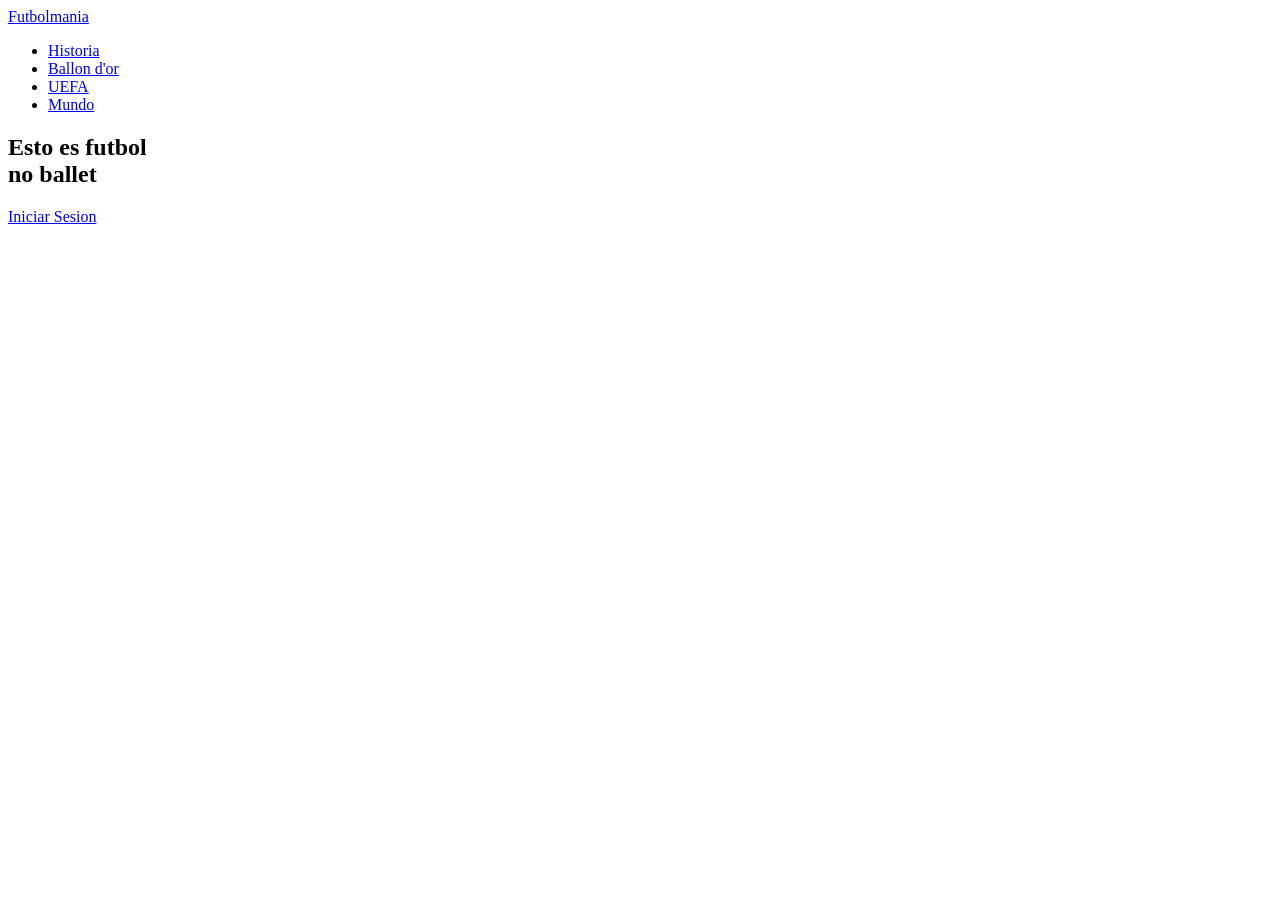
==== index.html @ b383cac7 "Add files via upload" ====
<html lang="es">
    <head>
        <link rel="shortcut icon" href="../imagen/ms-icon-144x144.png">
        <title>Futbolmania</title>
        <link rel="stylesheet" href="../css/Portadanueva.css">
        <script>
            function boton(){
                alert("Lo sentimos, esta pagina sigue en creacion")
            }
        </script>
    </head>
    <body>
        <section>
        <header>
            <a href="../html/index.html" class="titulo">Futbolmania</a>
                <ul>
                  <li><a href="#" onclick="boton()">Historia</a></li>
                  <li><a href="../html/columna.html">Ballon d'or</a></li>
                  <li><a href="../html/UEFA.html">UEFA</a></li>
                  <li><a href="../html/mundo.html">Mundo</a></li>
                </ul> 
        </header>
        <section class="ucl">
            <div class="content">
                <div class="textBox">
                    <h2>Esto es futbol <br><span> no ballet</span></h2>
                    <a href="..\html\iniciarsesion.html">Iniciar Sesion</a>
                </div>
            </div>
        </section>
        </section>
        
    </body>
</html>
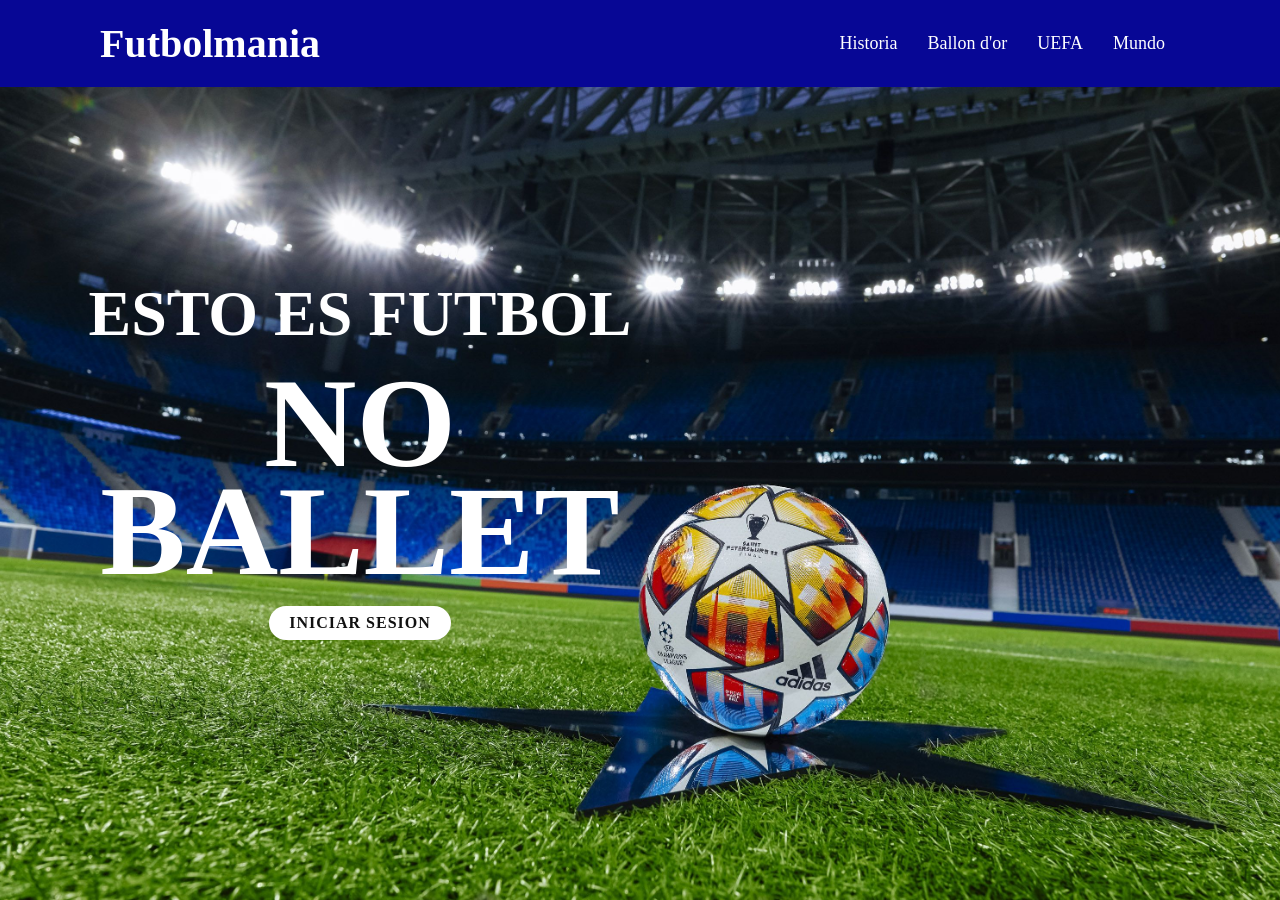
==== commit 7a29ac25: "Update index.html" ====
--- a/index.html
+++ b/index.html
@@ -2,7 +2,7 @@
     <head>
         <link rel="shortcut icon" href="../imagen/ms-icon-144x144.png">
         <title>Futbolmania</title>
-        <link rel="stylesheet" href="../css/Portadanueva.css">
+        <link rel="stylesheet" href="Portadanueva.css">
         <script>
             function boton(){
                 alert("Lo sentimos, esta pagina sigue en creacion")
@@ -15,20 +15,20 @@
             <a href="../html/index.html" class="titulo">Futbolmania</a>
                 <ul>
                   <li><a href="#" onclick="boton()">Historia</a></li>
-                  <li><a href="../html/columna.html">Ballon d'or</a></li>
-                  <li><a href="../html/UEFA.html">UEFA</a></li>
-                  <li><a href="../html/mundo.html">Mundo</a></li>
+                  <li><a href="columna.html">Ballon d'or</a></li>
+                  <li><a href="UEFA.html">UEFA</a></li>
+                  <li><a href="mundo.html">Mundo</a></li>
                 </ul> 
         </header>
         <section class="ucl">
             <div class="content">
                 <div class="textBox">
                     <h2>Esto es futbol <br><span> no ballet</span></h2>
-                    <a href="..\html\iniciarsesion.html">Iniciar Sesion</a>
+                    <a href="iniciarsesion.html">Iniciar Sesion</a>
                 </div>
             </div>
         </section>
         </section>
         
     </body>
-</html>+</html>
--- a/Portadanueva.css
+++ b/Portadanueva.css
@@ -0,0 +1,91 @@
+*{
+    margin: 0;
+    padding: 0;
+    box-sizing: border-box;
+    font-family: iran_sans_medi;
+}
+
+html{
+    scroll-behavior: smooth;
+}
+
+body{
+    font-family: 'Roboto', sans-serif;
+}
+header{
+    position: fixed;
+    top: 0; left: 0;
+    width: 100%;
+    padding: 20px 100px;
+    display: flex;
+    justify-content: space-between;
+    align-items: center;
+    background-color: rgb(7, 7, 149);   
+}
+header .titulo {
+    font-size: 40px;
+    text-decoration: none;
+    color: #fff;
+    font-weight: 800;
+}
+
+header ul{
+    display: flex;
+}
+header ul li {
+    list-style-type: none;
+}
+header ul li a{
+    color: #fff;
+    margin: 0 15px;
+    font-size: 18px;
+    text-decoration: none;
+}
+header ul li a:hover {
+    color: #ffd700;
+}
+.ucl{
+    display: flex;
+    align-items: center;
+    justify-content: center;
+    text-align: center;
+   height: 100vh;
+
+    background-image:url("../imagen/uefa-champions-league-adidas-balon-21-22.jpeg");
+    background-repeat: no-repeat;
+    background-size: cover;
+    background-position: center center;
+}
+.content{
+    width: 100%;
+    max-width: 1200px;
+    padding: 20px;
+}
+.content .textBox{
+    position: relative;
+    max-width: 600px;
+}
+.content .textBox h2{
+    color:#fff;
+    font-size: 4em;
+    line-height: 1.7em;
+    font-weight: 900;
+    text-transform: uppercase;
+}
+.content .textBox h2 span{
+    font-size: 2em;
+}
+
+.content .textBox a{
+    display: inline-block;
+    margin-top: 20px;
+    padding: 8px 20px;
+    background: #fff;
+    color: #111;
+    border-radius: 40px;
+    font-weight: 500;
+    letter-spacing: 1px;
+    text-decoration: none;
+    text-transform: uppercase;
+    font-weight: bold;
+}
